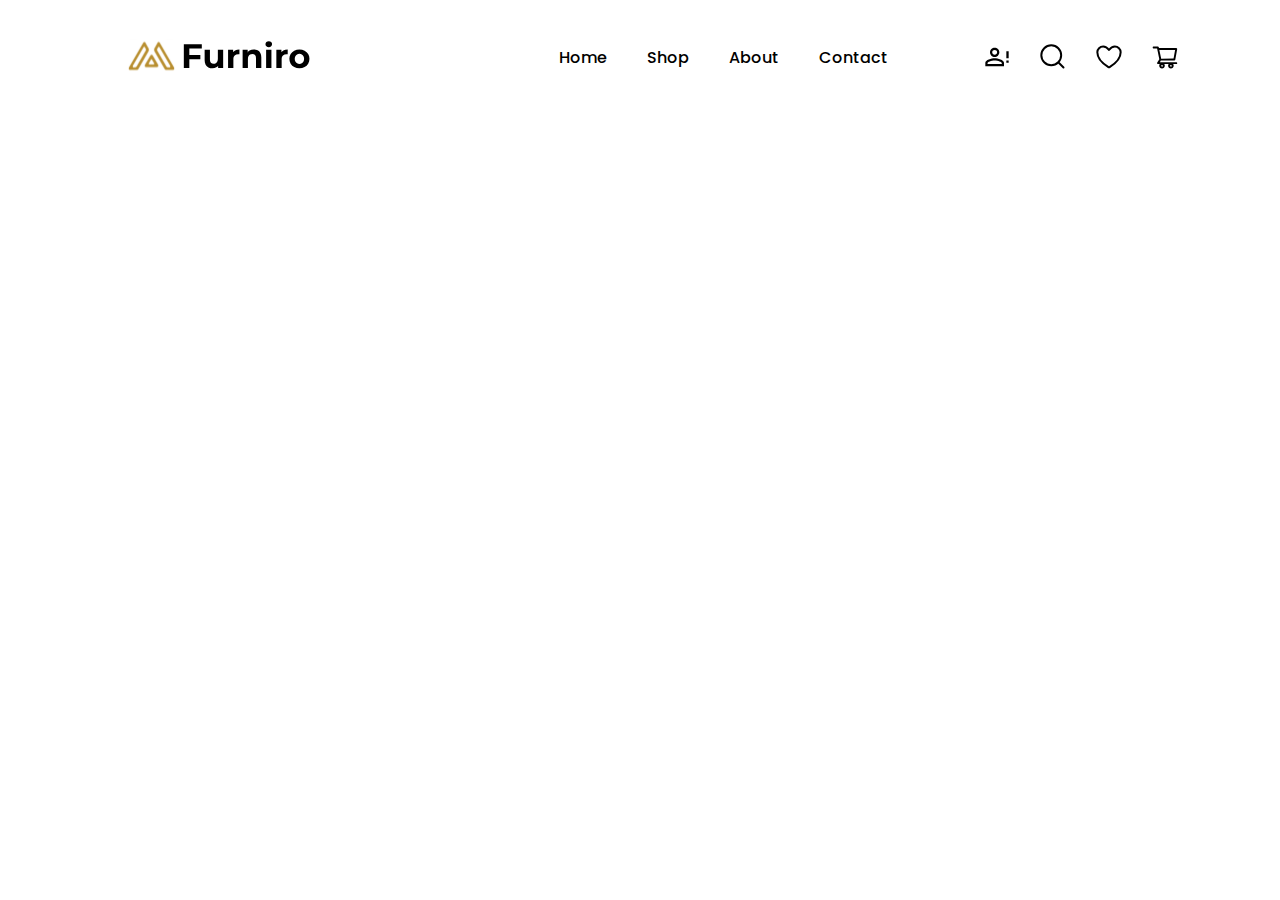
==== sitetext.html @ e3e08ecf "look here" ====
<!DOCTYPE html>
<html lang="en">
<head>
    <link rel="preconnect" href="https://fonts.googleapis.com">
    <link rel="preconnect" href="https://fonts.gstatic.com" crossorigin>
    <link href="https://fonts.googleapis.com/css2?family=Poppins:ital,wght@0,100;0,200;0,300;0,400;0,500;0,600;0,700;0,800;0,900;1,100;1,200;1,300;1,400;1,500;1,600;1,700;1,800;1,900&display=swap" rel="stylesheet">
    <link rel="stylesheet" href="mystyle.css">
    <meta charset="UTF-8">
    <meta name="viewport" content="width=device-width, initial-scale=1.0">
    <title>Furniro</title>
   
</head>
<body>
    <header class="header_wrap"> 
        <a class="header_image" href="#"> <img src="pngs/Frame 168.svg" alt="Furniro_image"> </a>
            <div class="menu_buttons">
            <ul>
            <li><a href="#">Home</a></li>
            <li><a href="#">Shop</a></li>
            <li><a href="#">About</a></li>
            <li><a href="#">Contact</a></li>
            </ul>
            </div> 
        <div class="header_menu_images">
            <a href="#"><img src="pngs/mdi_account-alert-outline.svg" alt="account"></a>
            <a href="#"><img src="pngs/akar-icons_search.svg" alt="search"></a>
            <a href="#"><img src="pngs/akar-icons_heart.svg" alt="favourites"></a>
            <a href="#"><img src="pngs/ant-design_shopping-cart-outlined.svg" alt="cart"></a>
        </div>
    </body>
</html>
---- mystyle.css ----
@font-face {
    font-family: 'Poppins';
    src: local("Poppins-Regular"),
    url("Poppins.ttf") format("ttf"),
    url("Poppins.svg") format("svg");

}

@media screen and (max-width: 650px) {
    .header_wrap {
      float: none;
      display: block;
      text-align: left;
      align-items: left;
    }
    .menu_buttons {
      float: none;
    }

   
  }

body {
    font-family: "Poppins", sans-serif;
    margin: 0 auto;
    max-width: 100%;
    display: flex;
    background-color: white;
}

.header_wrap {
    overflow: hidden;
    background-color: white;
    width: 100%;
    height: 100px;
    display: flex;
    justify-content: space-around;
    padding: 10px 20px;
}

.header_image {
    padding: 25px;
    width: 185px;
    height: 41px;
    position: relative;
    justify-content: flex-start;
}

.menu_buttons a {
    float: left;
    display: block;
    padding: 20px;
    color: black;
    font-size: 16px;
    line-height: 24px;
    font-weight: 500;
    font-family: 'Poppins';
    text-decoration: none;
    justify-content: flex-start
    
}

.menu_buttons li {
    display: inline;
    text-align: center;
    padding: 10px;
    
}

.header_menu_images {
width: 28px;
height: 28px;
display: flex;
gap: 28px;
align-items: center;
align-self: center;
justify-content: flex-end;

}
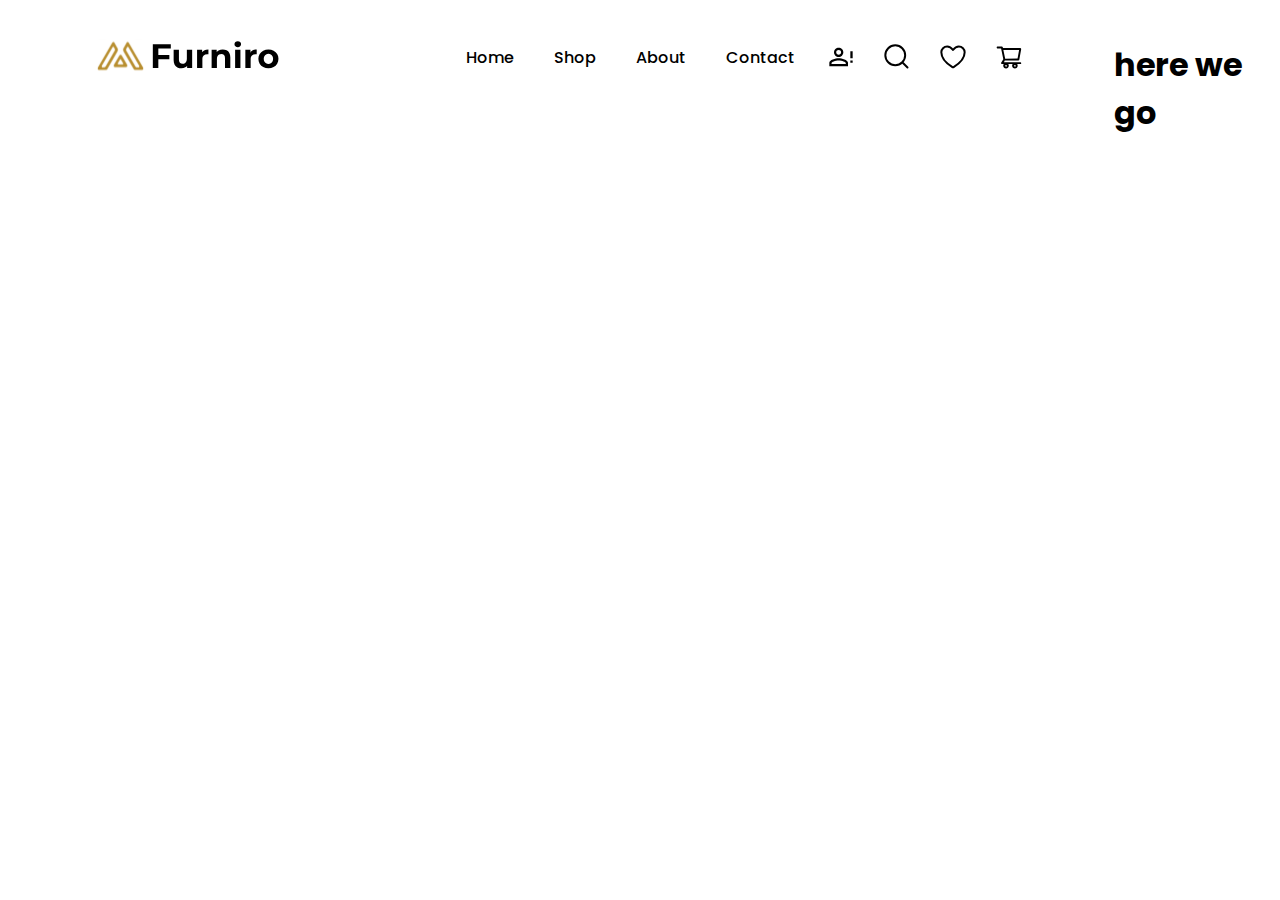
==== commit 03916750: "look here" ====
--- a/sitetext.html
+++ b/sitetext.html
@@ -10,6 +10,7 @@
     <title>Furniro</title>
    
 </head>
+
 <body>
     <header class="header_wrap"> 
         <a class="header_image" href="#"> <img src="pngs/Frame 168.svg" alt="Furniro_image"> </a>
@@ -27,6 +28,12 @@
             <a href="#"><img src="pngs/akar-icons_heart.svg" alt="favourites"></a>
             <a href="#"><img src="pngs/ant-design_shopping-cart-outlined.svg" alt="cart"></a>
         </div>
+        </header>
+        <main class="main-content">
+        <div class="container_newcollection">
+            <h1> here we go</h1>
+        </div>
+        </main>
     </body>
 </html>
     
--- a/mystyle.css
+++ b/mystyle.css
@@ -20,12 +20,16 @@
    
   }
 
+  
+
 body {
     font-family: "Poppins", sans-serif;
     margin: 0 auto;
     max-width: 100%;
     display: flex;
+    height: auto;
     background-color: white;
+    
 }
 
 .header_wrap {
@@ -76,4 +80,20 @@
 align-self: center;
 justify-content: flex-end;
 
+}
+
+.main-content {
+    padding: 20px;
+    display: flex;
+    align-items: center;
+    margin: 0 auto;
+    position: relative;
+}
+
+.container_newcollection {
+    background-image: url("pngs/scandinavian-interior-mockup-wall-decal-background\ 1.svg");
+    background-repeat: no-repeat;
+    background-size: cover;
+    
+
 }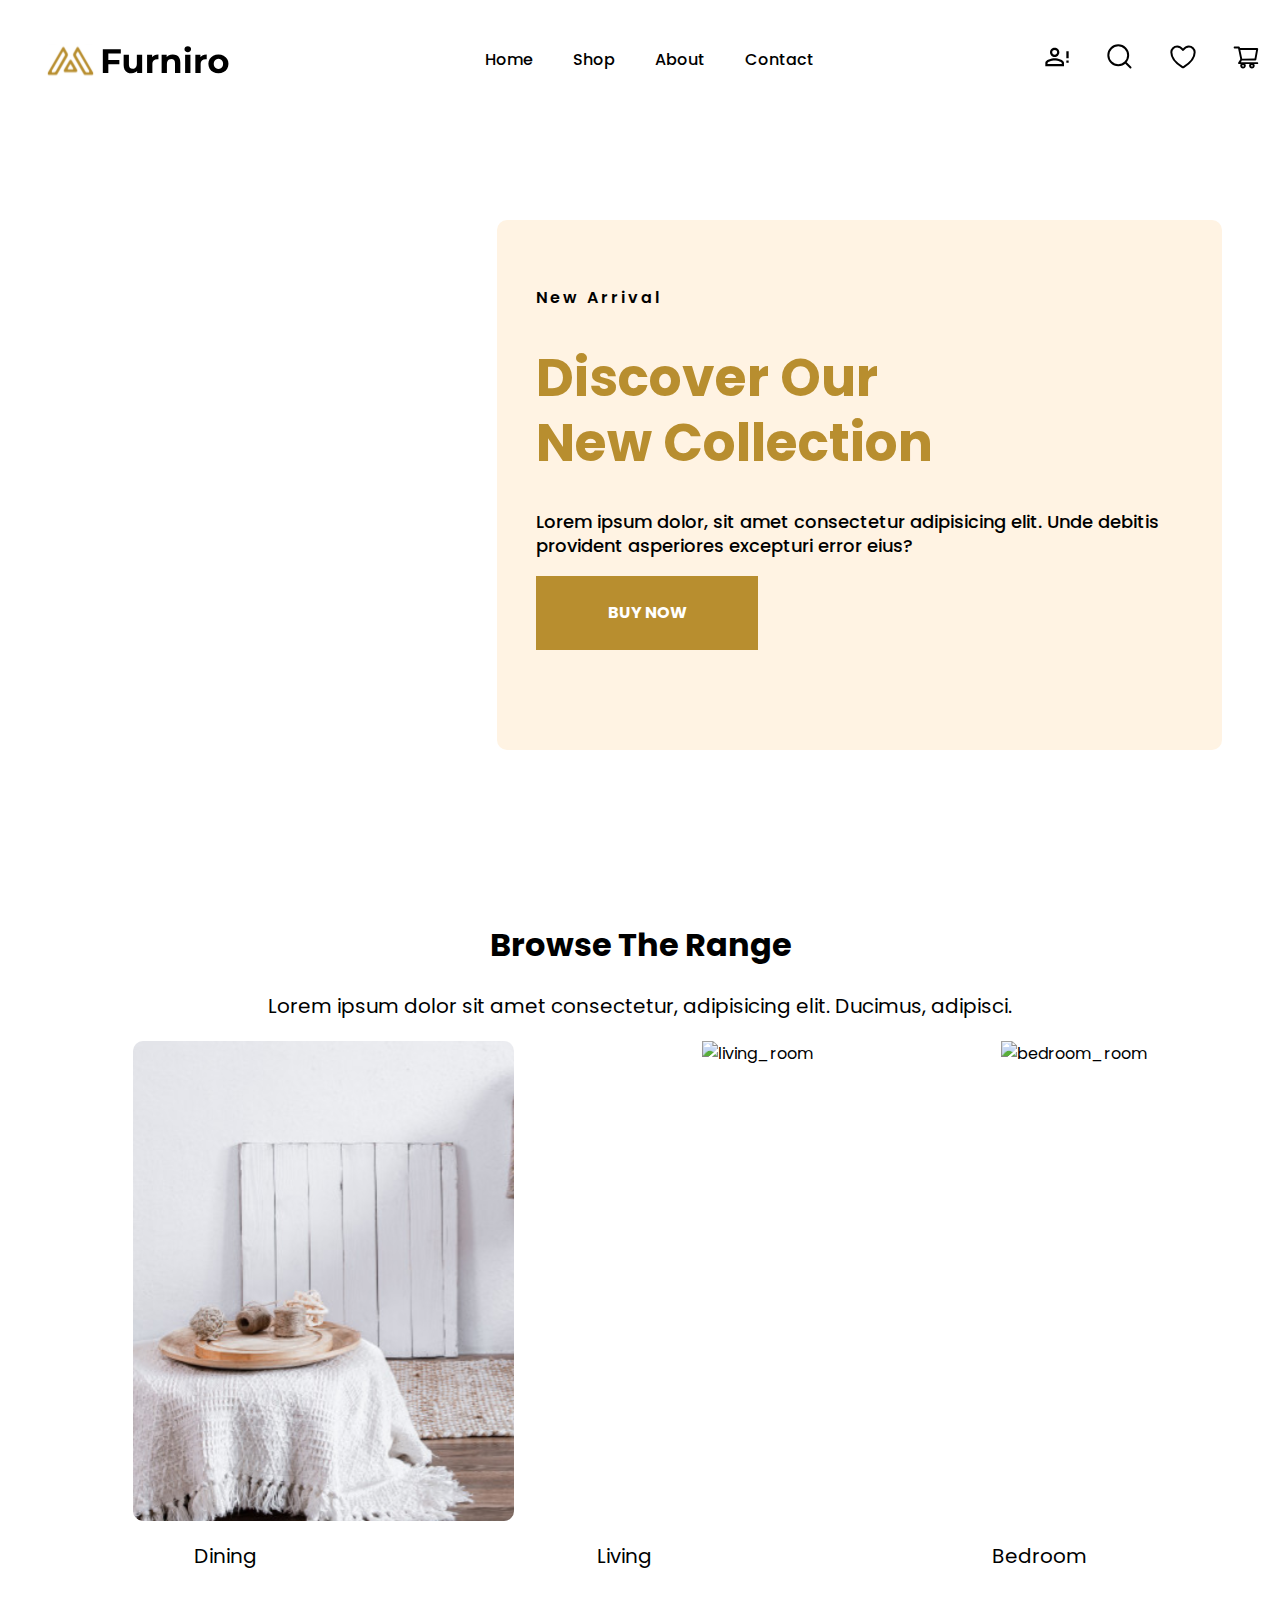
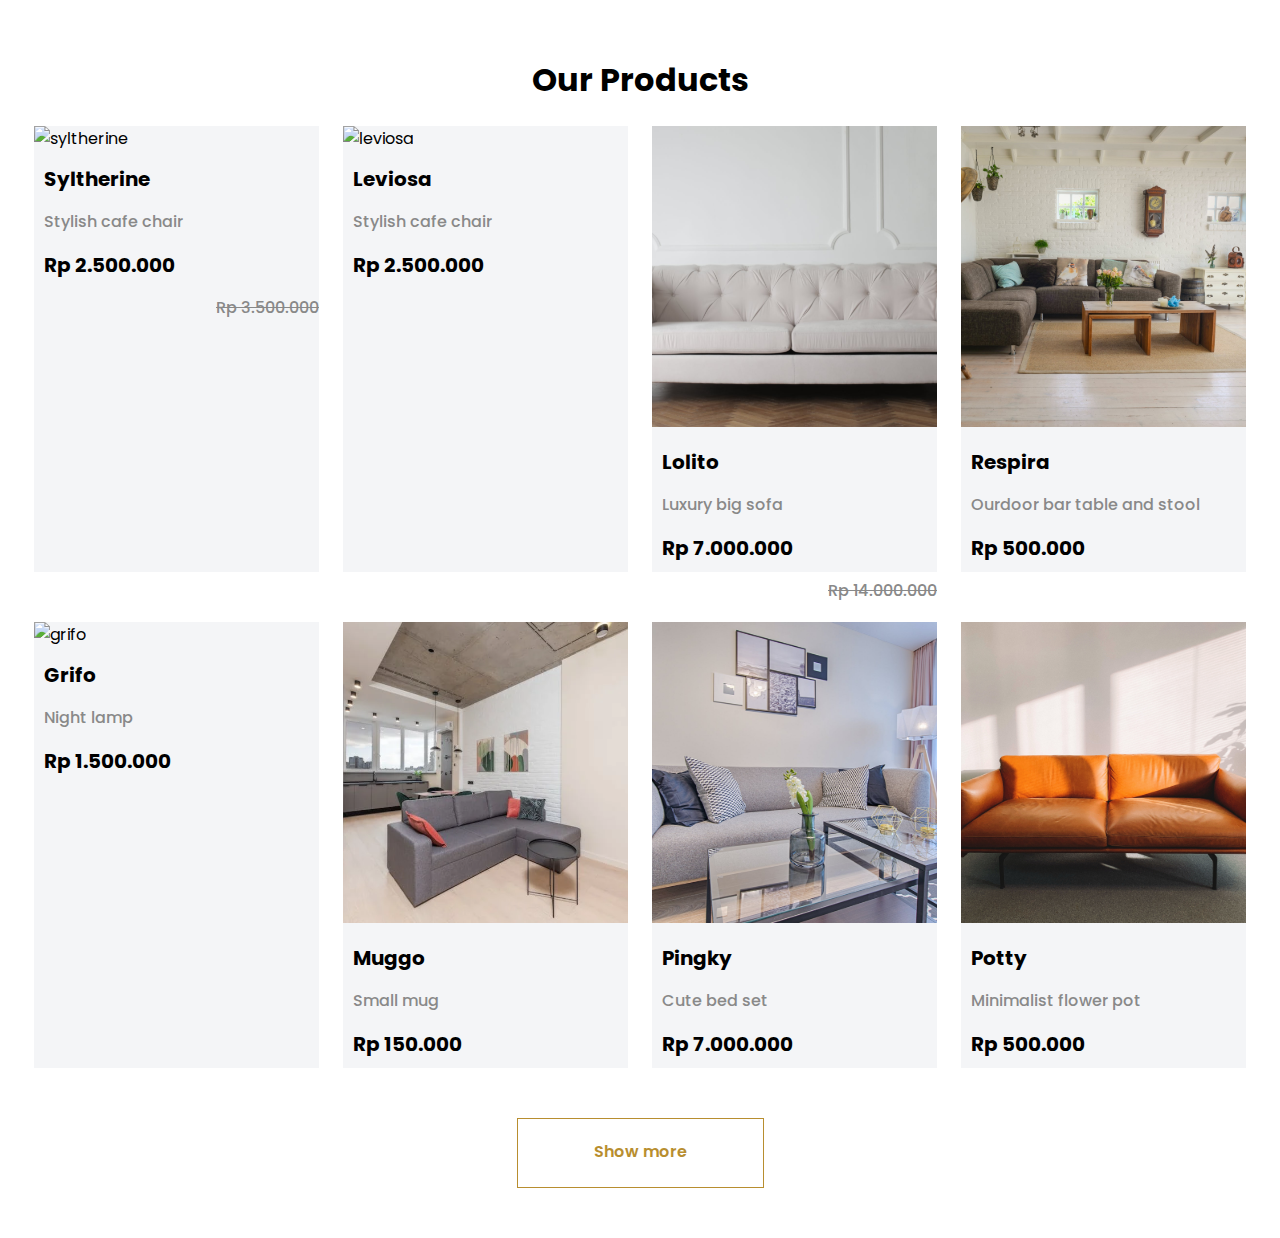
==== commit 671dcefa: "look here last" ====
--- a/sitetext.html
+++ b/sitetext.html
@@ -1,40 +1,128 @@
 <!DOCTYPE html>
 <html lang="en">
+
 <head>
-    <link rel="preconnect" href="https://fonts.googleapis.com">
-    <link rel="preconnect" href="https://fonts.gstatic.com" crossorigin>
-    <link href="https://fonts.googleapis.com/css2?family=Poppins:ital,wght@0,100;0,200;0,300;0,400;0,500;0,600;0,700;0,800;0,900;1,100;1,200;1,300;1,400;1,500;1,600;1,700;1,800;1,900&display=swap" rel="stylesheet">
-    <link rel="stylesheet" href="mystyle.css">
-    <meta charset="UTF-8">
-    <meta name="viewport" content="width=device-width, initial-scale=1.0">
-    <title>Furniro</title>
-   
+  <link rel="preconnect" href="https://fonts.googleapis.com" />
+  <link rel="preconnect" href="https://fonts.gstatic.com" crossorigin />
+  <link
+    href="https://fonts.googleapis.com/css2?family=Poppins:ital,wght@0,100;0,200;0,300;0,400;0,500;0,600;0,700;0,800;0,900;1,100;1,200;1,300;1,400;1,500;1,600;1,700;1,800;1,900&display=swap"
+    rel="stylesheet" />
+  <link rel="stylesheet" href="mystyle.css" />
+  <meta charset="UTF-8" />
+  <meta name="viewport" content="width=device-width, initial-scale=1.0" />
+  <title>Furniro</title>
 </head>
 
 <body>
-    <header class="header_wrap"> 
-        <a class="header_image" href="#"> <img src="pngs/Frame 168.svg" alt="Furniro_image"> </a>
-            <div class="menu_buttons">
-            <ul>
-            <li><a href="#">Home</a></li>
-            <li><a href="#">Shop</a></li>
-            <li><a href="#">About</a></li>
-            <li><a href="#">Contact</a></li>
-            </ul>
-            </div> 
-        <div class="header_menu_images">
-            <a href="#"><img src="pngs/mdi_account-alert-outline.svg" alt="account"></a>
-            <a href="#"><img src="pngs/akar-icons_search.svg" alt="search"></a>
-            <a href="#"><img src="pngs/akar-icons_heart.svg" alt="favourites"></a>
-            <a href="#"><img src="pngs/ant-design_shopping-cart-outlined.svg" alt="cart"></a>
+  <header class="header_wrap">
+    <a class="header_image" href="#">
+      <img src="pngs/Frame 168.svg" alt="Furniro_image" />
+    </a>
+    <nav class="menu__buttons">
+      <a href="#">Home</a>
+      <a href="#">Shop</a>
+      <a href="#">About</a>
+      <a href="#">Contact</a>
+    </nav>
+    <div class="header_menu_images">
+      <a href="#"><img src="pngs/mdi_account-alert-outline.svg" alt="account" /></a>
+      <a href="#"><img src="pngs/akar-icons_search.svg" alt="search" /></a>
+      <a href="#"><img src="pngs/akar-icons_heart.svg" alt="favourites" /></a>
+      <a href="#"><img src="pngs/ant-design_shopping-cart-outlined.svg" alt="cart" /></a>
+    </div>
+  </header>
+  <main class="main-content">
+    <!-- banner -->
+    <div class="container_newcollection">
+      <!-- Banner text -->
+      <div class="banner_text">
+        <p class="new_arrival">New Arrival</p>
+        <h1>Discover Our <br> New Collection</h1>
+        <p class="lorem">Lorem ipsum dolor, sit amet consectetur adipisicing elit. Unde debitis provident asperiores
+          excepturi error eius?</p>
+        <p class="buy_now">buy now</p>
+      </div>
+    </div>
+    <!-- Next block with cards -->
+    <div class="block_with_cards">
+      <div class="block_with_cards_text">
+        <h1>Browse The Range</h1>
+        <p>Lorem ipsum dolor sit amet consectetur, adipisicing elit. Ducimus, adipisci.</p>
+
+        <!-- Cards -->
+        <div class="block_with_cards_img">
+          <img src="pngs/Dining.svg" alt="dining_room">
+          <img src="pngs/Living.svg" alt="living_room">
+          <img src="pngs/Bedroom.svg" alt="bedroom_room">
         </div>
-        </header>
-        <main class="main-content">
-        <div class="container_newcollection">
-            <h1> here we go</h1>
+        <div class="block_with_cards_underline">
+          <p>Dining</p>
+          <p>Living</p>
+          <p>Bedroom</p>
         </div>
-        </main>
-    </body>
-</html>
-    
-   +      </div>
+    </div>
+    <!-- Products -->
+    <div class="products">
+      <h1>Our Products</h1>
+      <div class="first_cards">
+        <div class="syltherine_card">
+          <img src="pngs/sylthirine.svg" alt="syltherine">
+          <h1>Syltherine</h1>
+          <p>Stylish cafe chair</p>
+          <h1>Rp 2.500.000</h1>
+          <p>Rp 3.500.000</p>
+        </div>
+        <div class="leviosa_card">
+          <img src="pngs/leviosa.svg" alt="leviosa">
+          <h1>Leviosa</h1>
+          <p>Stylish cafe chair</p>
+          <h1>Rp 2.500.000</h1>
+        </div>
+        <div class="lolito_card">
+          <img src="pngs/lolito.svg" alt="lolito">
+          <h1>Lolito</h1>
+          <p>Luxury big sofa</p>
+          <h1>Rp 7.000.000</h1>
+          <p>Rp 14.000.000</p>
+        </div>
+        <div class="respira_card">
+          <img src="pngs/respira.svg" alt="respira">
+          <h1>Respira</h1>
+          <p>Ourdoor bar table and stool</p>
+          <h1>Rp 500.000</h1>
+        </div>
+      </div>
+      <div class="second_cards">
+        <div class="grifo_card">
+          <img src="pngs/grifo.svg" alt="grifo">
+          <h1>Grifo</h1>
+          <p>Night lamp</p>
+          <h1>Rp 1.500.000</h1>
+        </div>
+        <div class="muggo_card">
+        <img src="pngs/muggo.svg" alt="muggo">
+        <h1>Muggo</h1>
+        <p>Small mug</p>
+        <h1>Rp 150.000</h1>
+        </div>
+        <div class="pingky_card">
+        <img src="pngs/pingky.svg" alt="pingky">
+        <h1>Pingky</h1>
+        <p>Cute bed set</p>
+        <h1>Rp 7.000.000</h1>
+        </div>
+        <div class="potty_card">
+        <img src="pngs/potty.svg" alt="potty">
+        <h1>Potty</h1>
+        <p>Minimalist flower pot</p>
+        <h1>Rp 500.000</h1>
+        </div>
+      </div>
+      <a href="#" class="show_more_products">Show more</a>
+
+    </div>
+  </main>
+</body>
+
+</html>--- a/mystyle.css
+++ b/mystyle.css
@@ -1,99 +1,420 @@
 @font-face {
-    font-family: 'Poppins';
-    src: local("Poppins-Regular"),
-    url("Poppins.ttf") format("ttf"),
-    url("Poppins.svg") format("svg");
-
-}
-
-@media screen and (max-width: 650px) {
-    .header_wrap {
-      float: none;
-      display: block;
-      text-align: left;
-      align-items: left;
-    }
-    .menu_buttons {
-      float: none;
-    }
-
-   
+  font-family: "Poppins";
+  src: local("Poppins") url("./fonts/fontname.ttf") format("ttf");
+}
+
+body {
+  font-family: "Poppins", sans-serif;
+  display: flex;
+  flex-direction: column;
+  margin: 0;
+  padding: 0;
+}
+
+.header_wrap {
+  overflow: hidden;
+  background-color: white;
+  height: 100px;
+  display: flex;
+  padding: 10px 20px;
+  justify-content: space-between;
+  align-items: center;
+}
+
+.header_image {
+  padding: 25px;
+  width: 185px;
+  height: 41px;
+  position: relative;
+  justify-content: flex-start;
+}
+
+.menu__buttons {
+  display: flex;
+  gap: 40px;
+  justify-content: center;
+  align-items: center;
+}
+
+.menu__buttons a {
+  color: black;
+  font-size: 16px;
+  line-height: 24px;
+  font-weight: 500;
+  font-family: "Poppins";
+  text-decoration: none;
+  justify-content: space-between;
+}
+
+.header_menu_images {
+  display: flex;
+  gap: 35px;
+  align-items: right;
+  align-self: center;
+  justify-content: flex-end;
+}
+
+.main-content {
+  display: flex;
+  align-items: center;
+  position: relative;
+  flex-direction: column;
+}
+
+.container_newcollection {
+  background-image: url("./pngs/bg.svg");
+  background-repeat: no-repeat;
+  background-position: center center;
+  background-size: cover;
+  min-height: 730px;
+  width: 100%;
+  display: flex;
+  justify-content: flex-end;
+  align-items: center;
+}
+
+
+
+.banner_text {
+  padding: 50px 43px 37px 39px;
+  flex-direction: column;
+  background-color: #FFF3E3;
+  width: 643px;
+  height: 443px;
+  margin-right: 58px;
+  border-radius: 10px;
+  text-align: left;
+  align-items: center;
+}
+
+.new_arrival {
+  font-weight: 600;
+  font-size: 16px;
+  line-height: 24px;
+  letter-spacing: 3px;
+}
+
+.banner_text h1 {
+  font-weight: 700;
+  font-size: 52px;
+  line-height: 65px;
+  color: #B88E2F;
+}
+
+.lorem {
+  font-weight: 500;
+  font-size: 18px;
+  line-height: 24px;  
+}
+
+.buy_now {
+  display: flex;
+  width: 222px;
+  height: 74px;
+  background-color: #B88E2F;
+  justify-content:center;
+  text-align: center;
+  text-decoration: none;
+  text-transform: uppercase;
+  color: white;
+  font-size: 16px;
+  align-items: center;
+  font-weight: 700;
+}
+
+.block_with_cards {
+  padding: 50px;
+  text-align: center;
+  align-items: center;
+  flex-direction: column;
+  width: 1183px;
+  height: 685px;
+}
+.block_with_cards_text {
+  padding-bottom: 50px;
+}
+
+.block_with_cards_text h1 {
+  font-weight: 700;
+  font-size: 32px;
+  line-height: 48px;
+}
+
+.block_with_cards_text p {
+  font-weight: 400;
+  font-size: 20px;
+  line-height: 30px;
+}
+
+.block_with_cards_img {
+  
+  display: flex;
+  justify-content: space-around;
+  gap: 20px;
+ 
+}
+
+.block_with_cards_underline {
+  align-items: center;
+  display: flex;
+  text-align: center;
+  flex-direction: row;  
+  justify-content: space-around;
+  gap: 50px;
+  font-weight: 600;
+  font-size: 24px;
+  line-height: 36px;
+  
+}
+
+.products  {
+  display: flex;
+  flex-direction: column;
+  text-align: center;
+  margin: 0 auto;
+  width: 1236px;
+  height: 1084;
+}
+
+.first_cards {
+  display: flex;
+  flex-direction: row;
+  justify-content: space-around;
+}
+
+.syltherine_card {
+  width: 285px;
+  height: 446px;
+  background-color: #F4F5F7;
+  text-align: left;
+}
+
+.syltherine_card h1 {
+  font-size: 20px;
+  color: black;
+  padding-left: 10px;
+}
+
+.syltherine_card p {
+  font-size: 16px;
+  font-weight: 500;
+  line-height: 24px;
+  color: #898989;
+  padding-left: 10px;
+  
+}
+
+.syltherine_card p:nth-of-type(2) {
+  text-decoration: line-through;
+  justify-content: flex-end;
+  display: flex;
+  padding-bottom: 200px;
+}
+
+.leviosa_card {
+  width: 285px;
+  height: 446px;
+  background-color: #F4F5F7;
+  text-align: left;
+}
+
+.leviosa_card h1 {
+  font-size: 20px;
+  color: black;
+  padding-left: 10px;
+}
+
+.leviosa_card p {
+  font-size: 16px;
+  font-weight: 500;
+  line-height: 24px;
+  color: #898989;
+  padding-left: 10px;
+}
+
+.lolito_card {
+    width: 285px;
+    height: 446px;
+    background-color: #F4F5F7;
+    text-align: left;
+}
+
+.lolito_card h1 {
+  font-size: 20px;
+  color: black;
+  padding-left: 10px;
+}
+
+.lolito_card p {
+  font-size: 16px;
+  font-weight: 500;
+  line-height: 24px;
+  color: #898989;
+  padding-left: 10px;
+  
+}
+
+.lolito_card p:nth-of-type(2) {
+  text-decoration: line-through;
+  justify-content: flex-end;
+  display: flex;
+  padding-bottom: 200px;
+}
+
+.respira_card {
+  width: 285px;
+  height: 446px;
+  background-color: #F4F5F7;
+  text-align: left;
+}
+
+.respira_card h1 {
+  font-size: 20px;
+  color: black;
+  padding-left: 10px;
+}
+
+.respira_card p {
+  font-size: 16px;
+  font-weight: 500;
+  line-height: 24px;
+  color: #898989;
+  padding-left: 10px;
+  
+}
+
+.second_cards {
+  display: flex;
+  flex-direction: row;
+  justify-content: space-around;
+  margin-top: 50px;
+}
+
+.grifo_card {
+  width: 285px;
+  height: 446px;
+  background-color: #F4F5F7;
+  text-align: left;
+}
+
+.grifo_card h1 {
+  font-size: 20px;
+  color: black;
+  padding-left: 10px;
+}
+
+.grifo_card p {
+  font-size: 16px;
+  font-weight: 500;
+  line-height: 24px;
+  color: #898989;
+  padding-left: 10px;
+  
+}
+
+.muggo_card {
+  width: 285px;
+  height: 446px;
+  background-color: #F4F5F7;
+  text-align: left;
+}
+
+.muggo_card h1 {
+  font-size: 20px;
+  color: black;
+  padding-left: 10px;
+}
+
+.muggo_card p {
+  font-size: 16px;
+  font-weight: 500;
+  line-height: 24px;
+  color: #898989;
+  padding-left: 10px;
+  
+}
+
+.pingky_card {
+  width: 285px;
+  height: 446px;
+  background-color: #F4F5F7;
+  text-align: left;
+}
+
+.pingky_card h1 {
+  font-size: 20px;
+  color: black;
+  padding-left: 10px;
+}
+
+.pingky_card p {
+  font-size: 16px;
+  font-weight: 500;
+  line-height: 24px;
+  color: #898989;
+  padding-left: 10px;
+  
+}
+
+.potty_card {
+  width: 285px;
+  height: 446px;
+  background-color: #F4F5F7;
+  text-align: left;
+}
+
+.potty_card h1 {
+  font-size: 20px;
+  color: black;
+  padding-left: 10px;
+}
+
+.potty_card p {
+  font-size: 16px;
+  font-weight: 500;
+  line-height: 24px;
+  color: #898989;
+  padding-left: 10px;
+  
+}
+
+.products a {
+  display: flex;
+  color: #B88E2F;
+  text-decoration: none;
+  font-weight: 600;
+  flex-direction: column;
+  align-items: center;
+  text-align: center;
+  margin: 50px auto;
+  width: 245px;
+  height: 48px;
+  padding-top: 20px;
+  border: solid 1px #B88E2F;
+}
+
+
+
+
+
+@media screen and (max-width: 768px) {
+  .header_menu_images {
+    display: none;
   }
 
-  
-
-body {
-    font-family: "Poppins", sans-serif;
-    margin: 0 auto;
-    max-width: 100%;
-    display: flex;
-    height: auto;
-    background-color: white;
-    
-}
-
-.header_wrap {
-    overflow: hidden;
-    background-color: white;
-    width: 100%;
-    height: 100px;
-    display: flex;
-    justify-content: space-around;
-    padding: 10px 20px;
-}
-
-.header_image {
-    padding: 25px;
-    width: 185px;
-    height: 41px;
-    position: relative;
-    justify-content: flex-start;
-}
-
-.menu_buttons a {
-    float: left;
-    display: block;
-    padding: 20px;
-    color: black;
-    font-size: 16px;
-    line-height: 24px;
-    font-weight: 500;
-    font-family: 'Poppins';
-    text-decoration: none;
-    justify-content: flex-start
-    
-}
-
-.menu_buttons li {
-    display: inline;
-    text-align: center;
-    padding: 10px;
-    
-}
-
-.header_menu_images {
-width: 28px;
-height: 28px;
-display: flex;
-gap: 28px;
-align-items: center;
-align-self: center;
-justify-content: flex-end;
-
-}
-
-.main-content {
-    padding: 20px;
+  .header_menu_mobile {
     display: flex;
     align-items: center;
-    margin: 0 auto;
-    position: relative;
-}
-
-.container_newcollection {
-    background-image: url("pngs/scandinavian-interior-mockup-wall-decal-background\ 1.svg");
-    background-repeat: no-repeat;
-    background-size: cover;
-    
-
-}+    justify-content: center;
+    height: fit-content;
+  }
+
+  .header_menu_mobile button {
+    font-size: 32px;
+    border-radius: 10px;
+    border: none;
+    outline: none;
+    background-color: black;
+    color: white;
+  }
+}
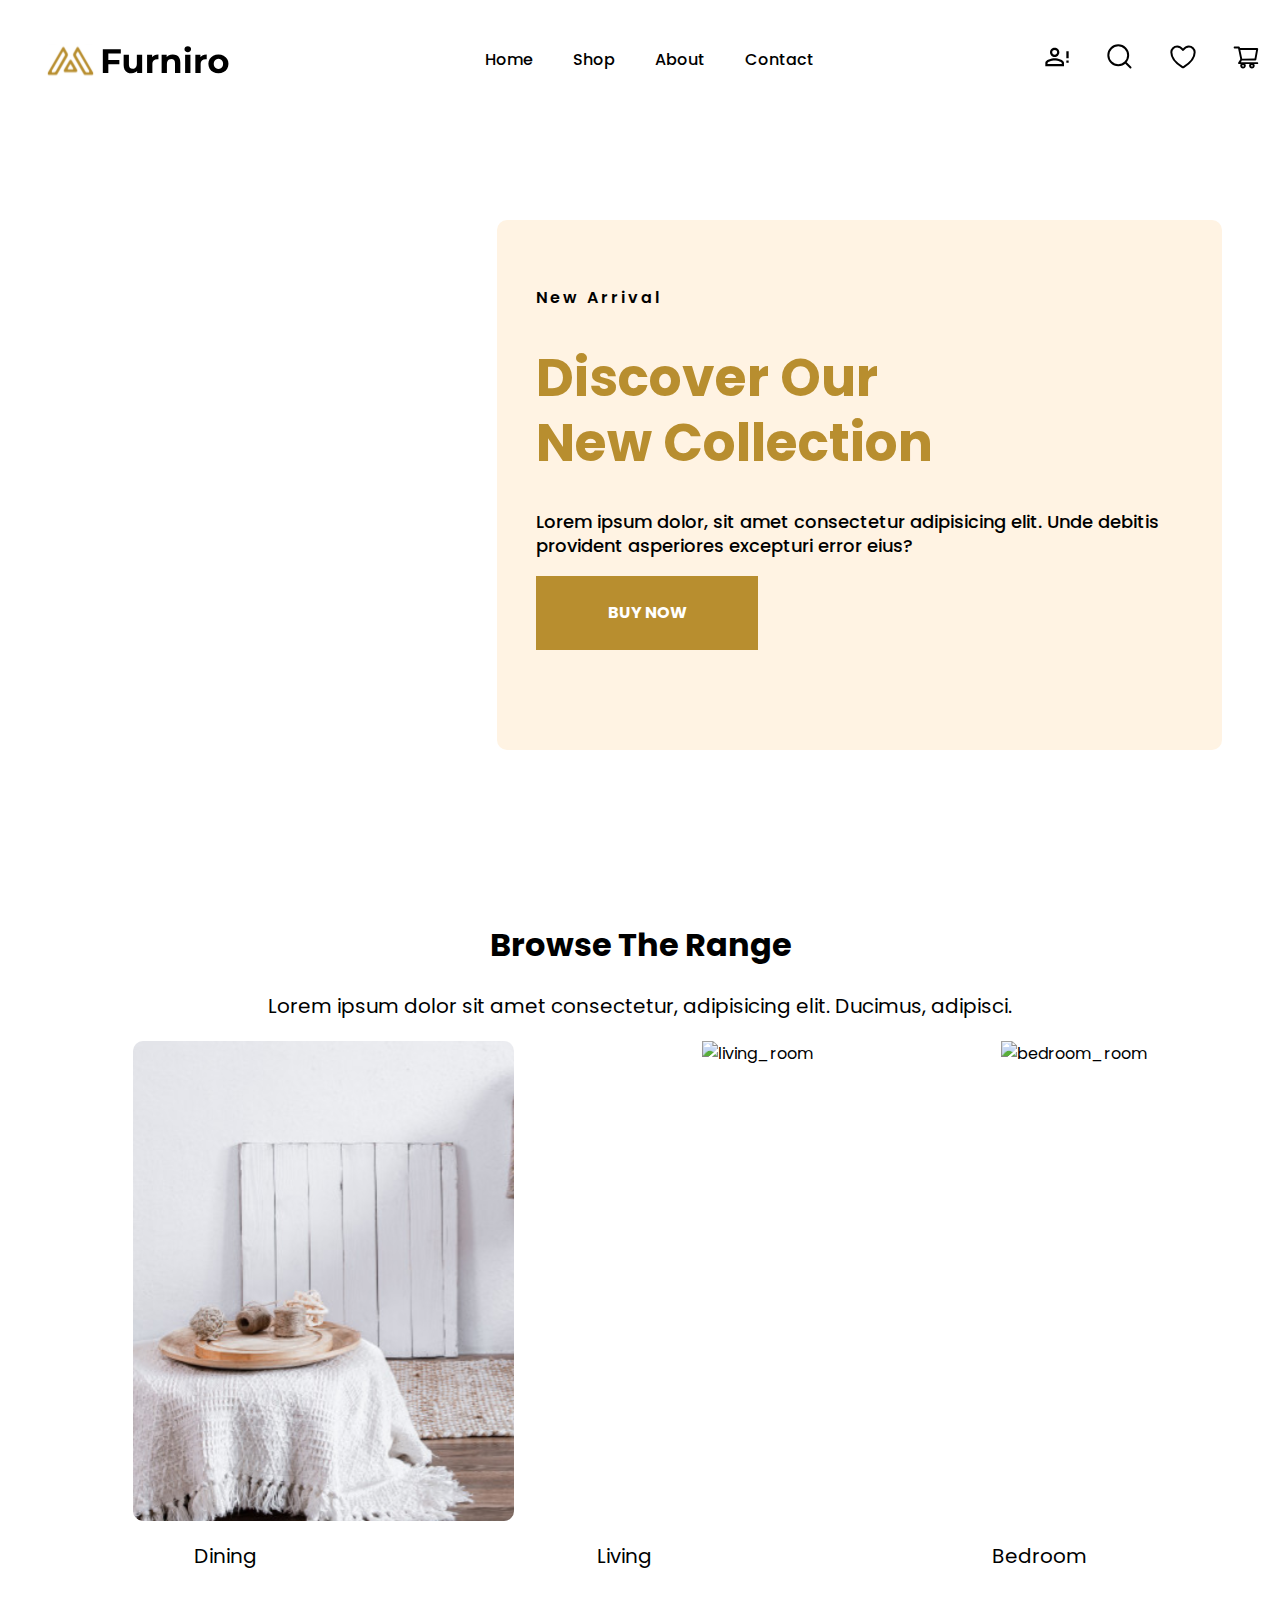
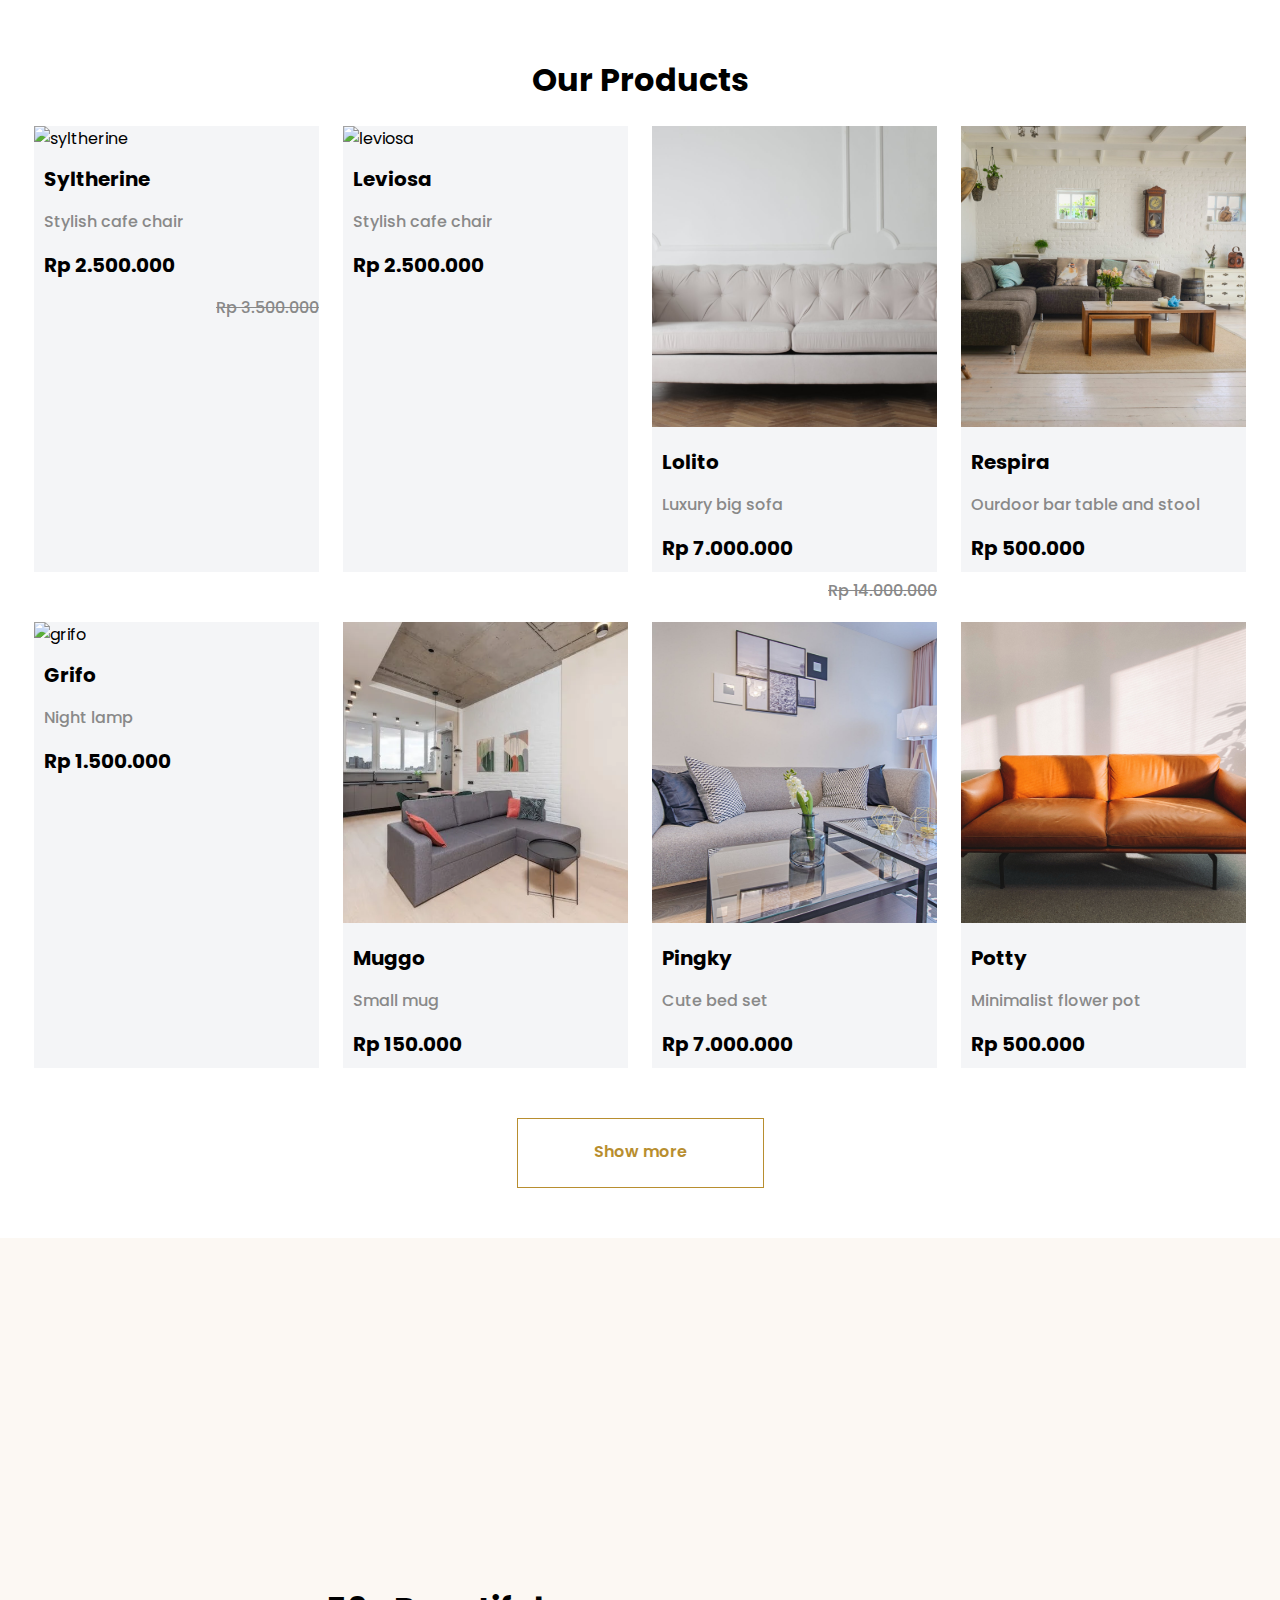
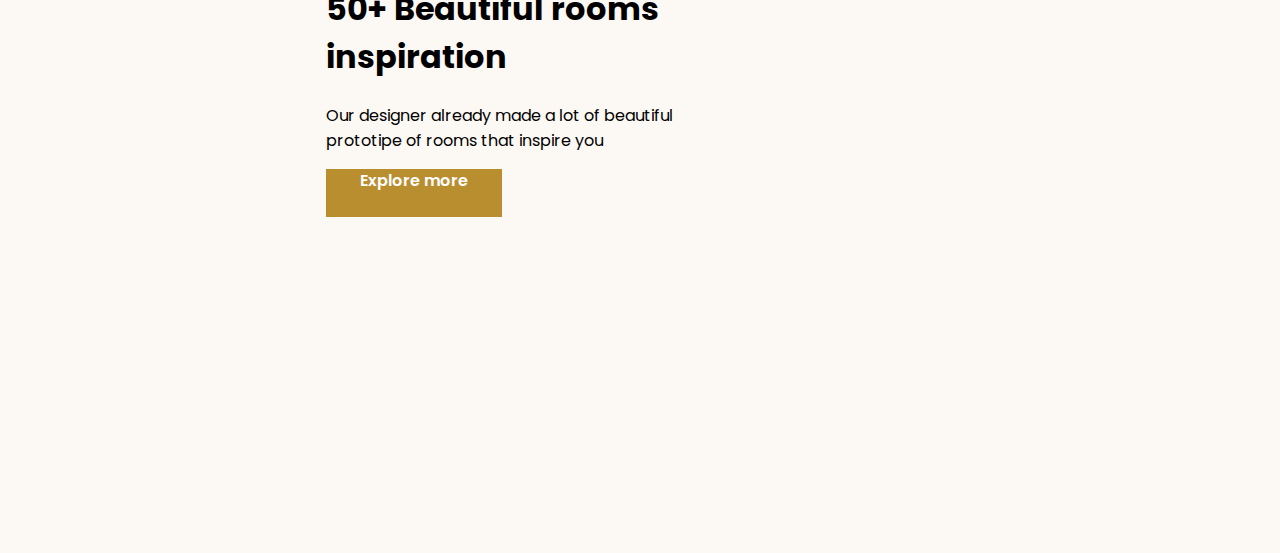
==== commit 8d742eed: "look here" ====
--- a/sitetext.html
+++ b/sitetext.html
@@ -120,8 +120,17 @@
         </div>
       </div>
       <a href="#" class="show_more_products">Show more</a>
+    </div>
+    <!-- Next block "Explore more" -->
+     <div class="container_beautiful_rooms">
+      <div class="beautiful_rooms_desc"> 
+        <h1>50+ Beautiful rooms <br> inspiration</h1>
+        <p>Our designer already made a lot of beautiful <br> prototipe of rooms that inspire you</p>
+        <h1>Explore more</h1>
+      </div>
 
-    </div>
+
+     </div>
   </main>
 </body>
 
--- a/mystyle.css
+++ b/mystyle.css
@@ -393,6 +393,34 @@
   border: solid 1px #B88E2F;
 }
 
+.container_beautiful_rooms {
+  width: 100%;
+  display: flex;
+  flex-direction: column;
+
+}
+
+.beautiful_rooms_desc {
+  padding: 326px;
+  background-color: #FCF8F3 ;
+  background-position: center;
+  background-size: cover;
+  flex-direction: column;
+  
+}
+
+.beautiful_rooms_desc h1:nth-of-type(2) {
+  font-size: 16px;
+  font-weight: 600;
+  color: white;
+  background-color:#B88E2F;
+  width: 176px;
+  height: 48px;
+  line-height: 24px;
+  text-align: center;
+  
+  
+}
 
 
 
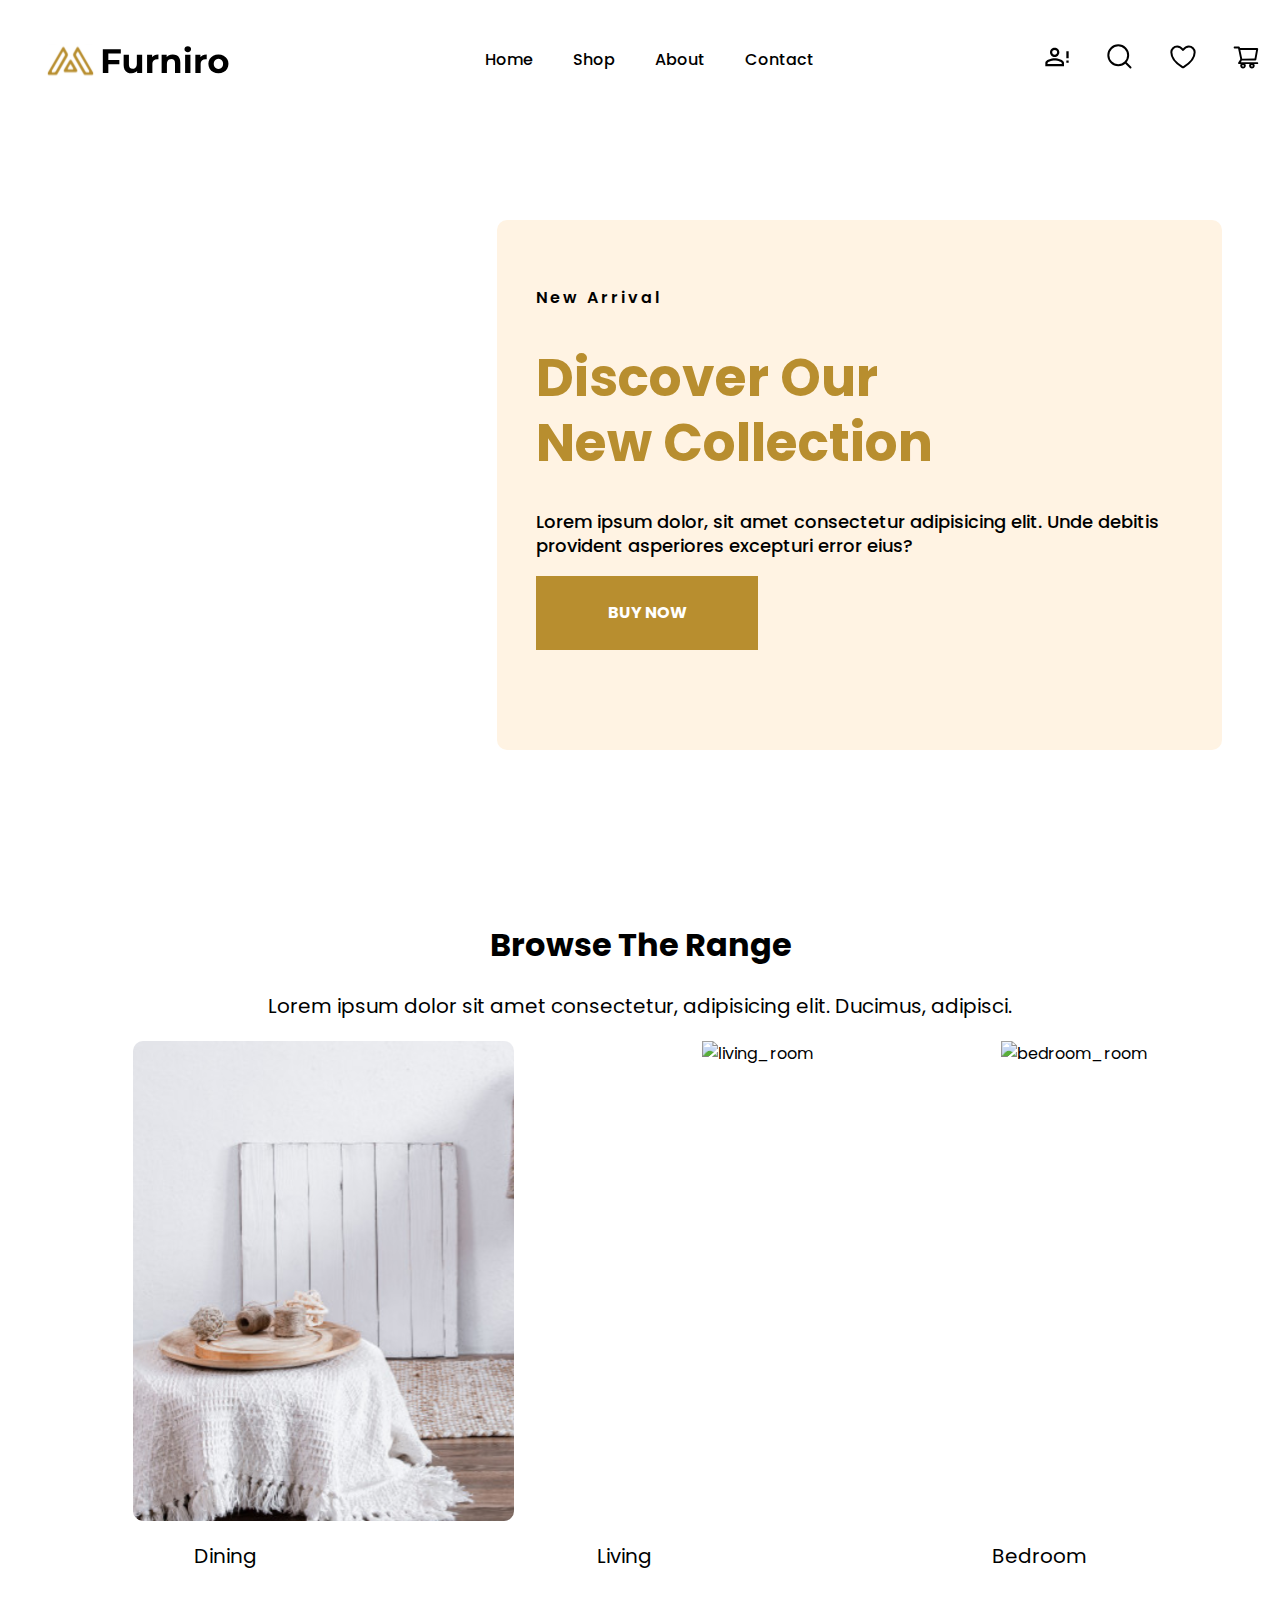
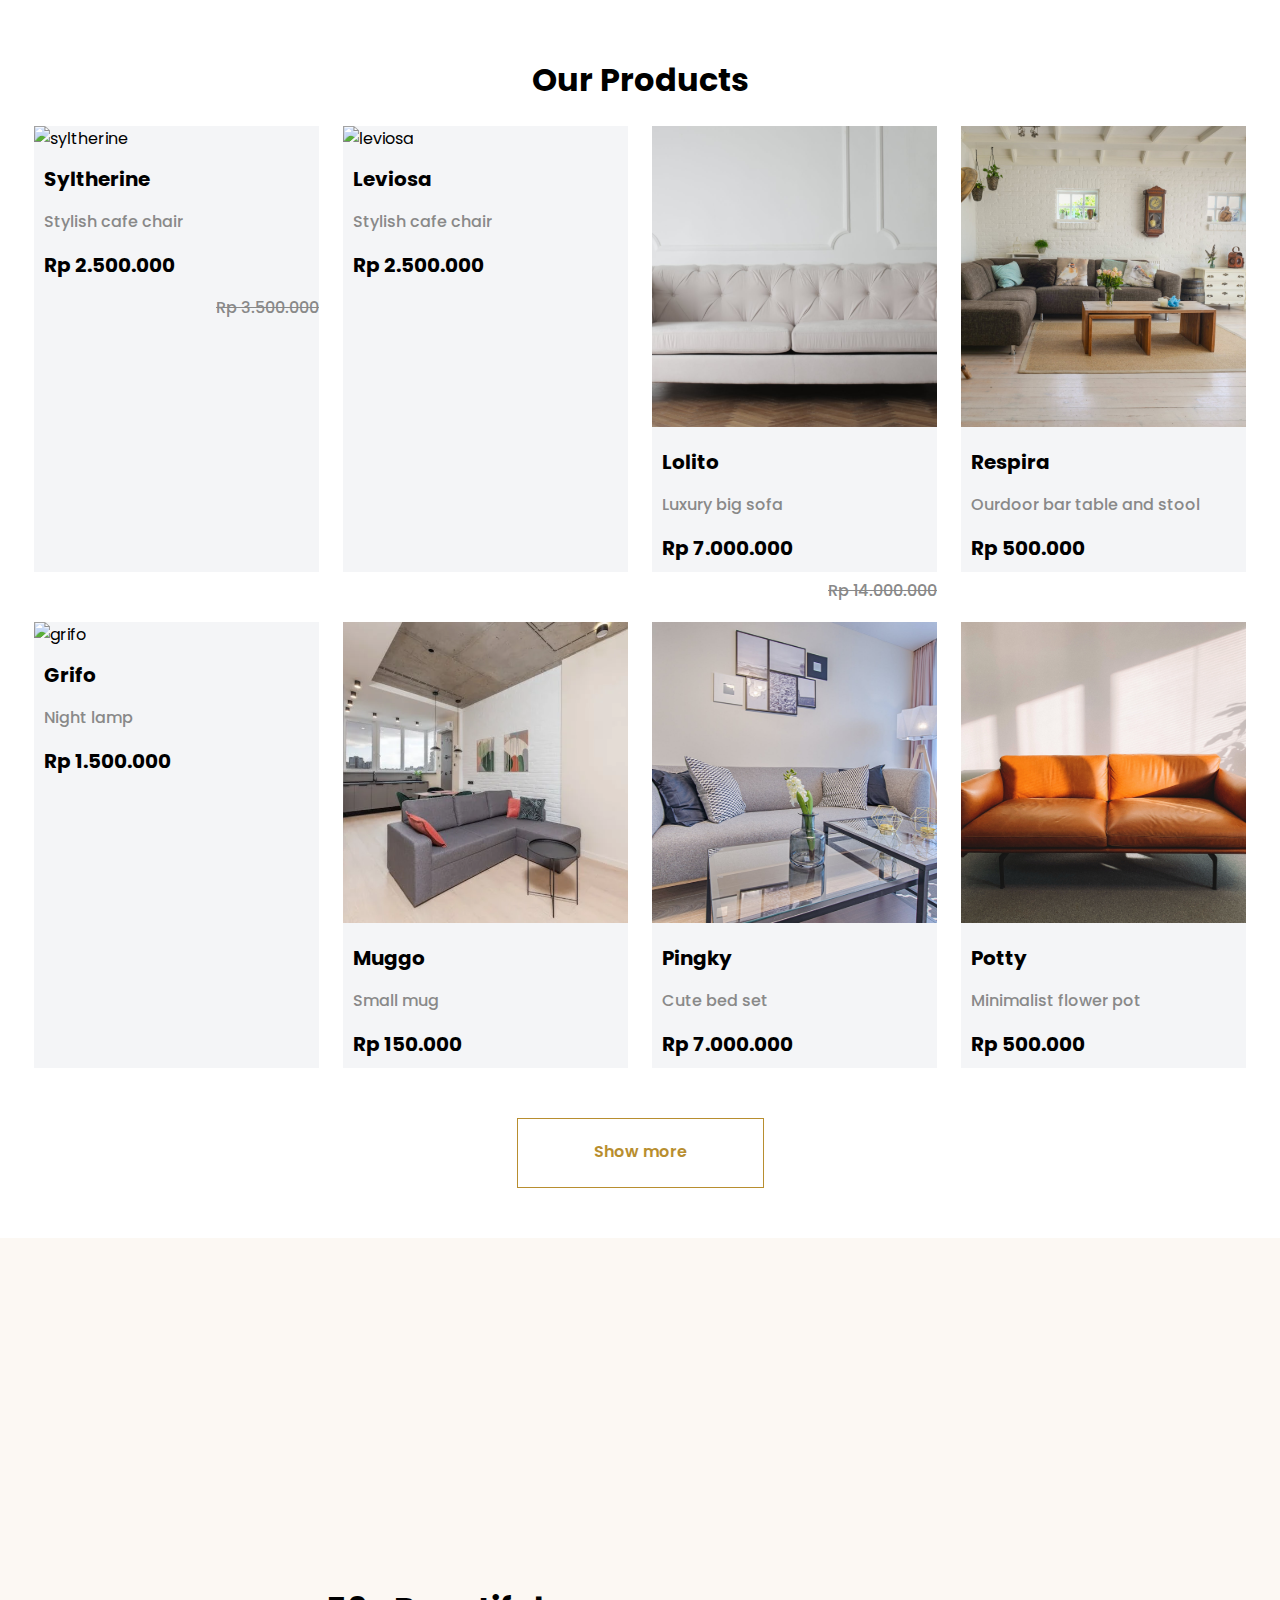
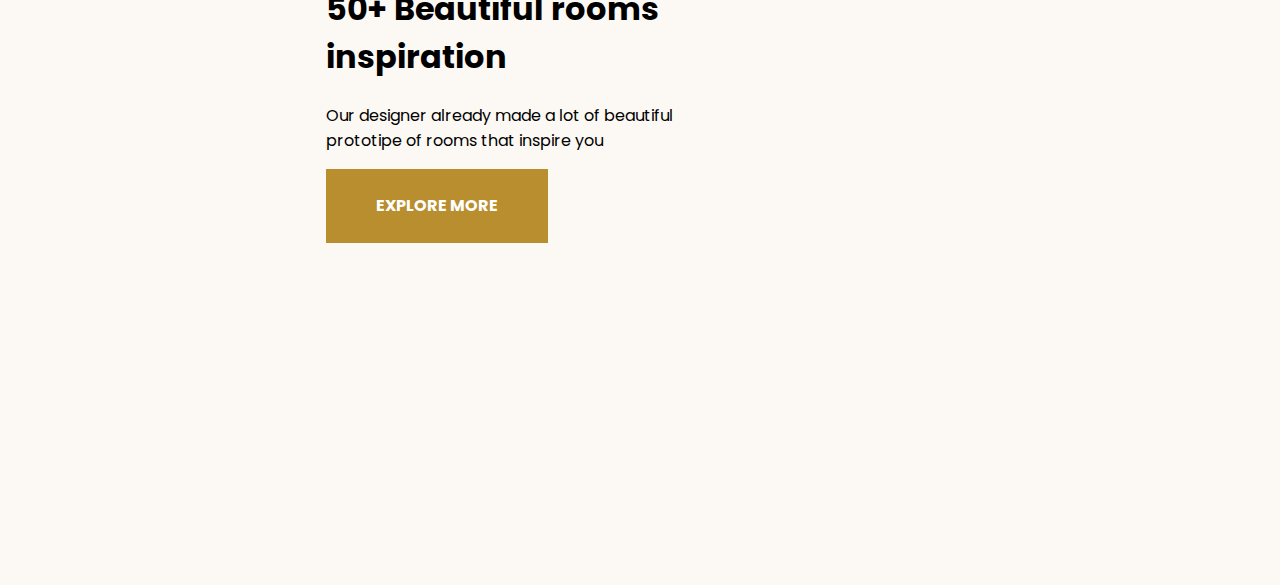
==== commit 1dbb13bd: "look here" ====
--- a/sitetext.html
+++ b/sitetext.html
@@ -126,7 +126,7 @@
       <div class="beautiful_rooms_desc"> 
         <h1>50+ Beautiful rooms <br> inspiration</h1>
         <p>Our designer already made a lot of beautiful <br> prototipe of rooms that inspire you</p>
-        <h1>Explore more</h1>
+        <p class="explore_more">Explore more</p>
       </div>
 
 
--- a/mystyle.css
+++ b/mystyle.css
@@ -409,18 +409,20 @@
   
 }
 
-.beautiful_rooms_desc h1:nth-of-type(2) {
-  font-size: 16px;
-  font-weight: 600;
-  color: white;
-  background-color:#B88E2F;
-  width: 176px;
-  height: 48px;
-  line-height: 24px;
-  text-align: center;
-  
-  
-}
+.explore_more {
+    display: flex;
+    width: 222px;
+    height: 74px;
+    background-color: #B88E2F;
+    justify-content:center;
+    text-align: center;
+    text-decoration: none;
+    text-transform: uppercase;
+    color: white;
+    font-size: 16px;
+    align-items: center;
+    font-weight: 700;
+  }
 
 
 
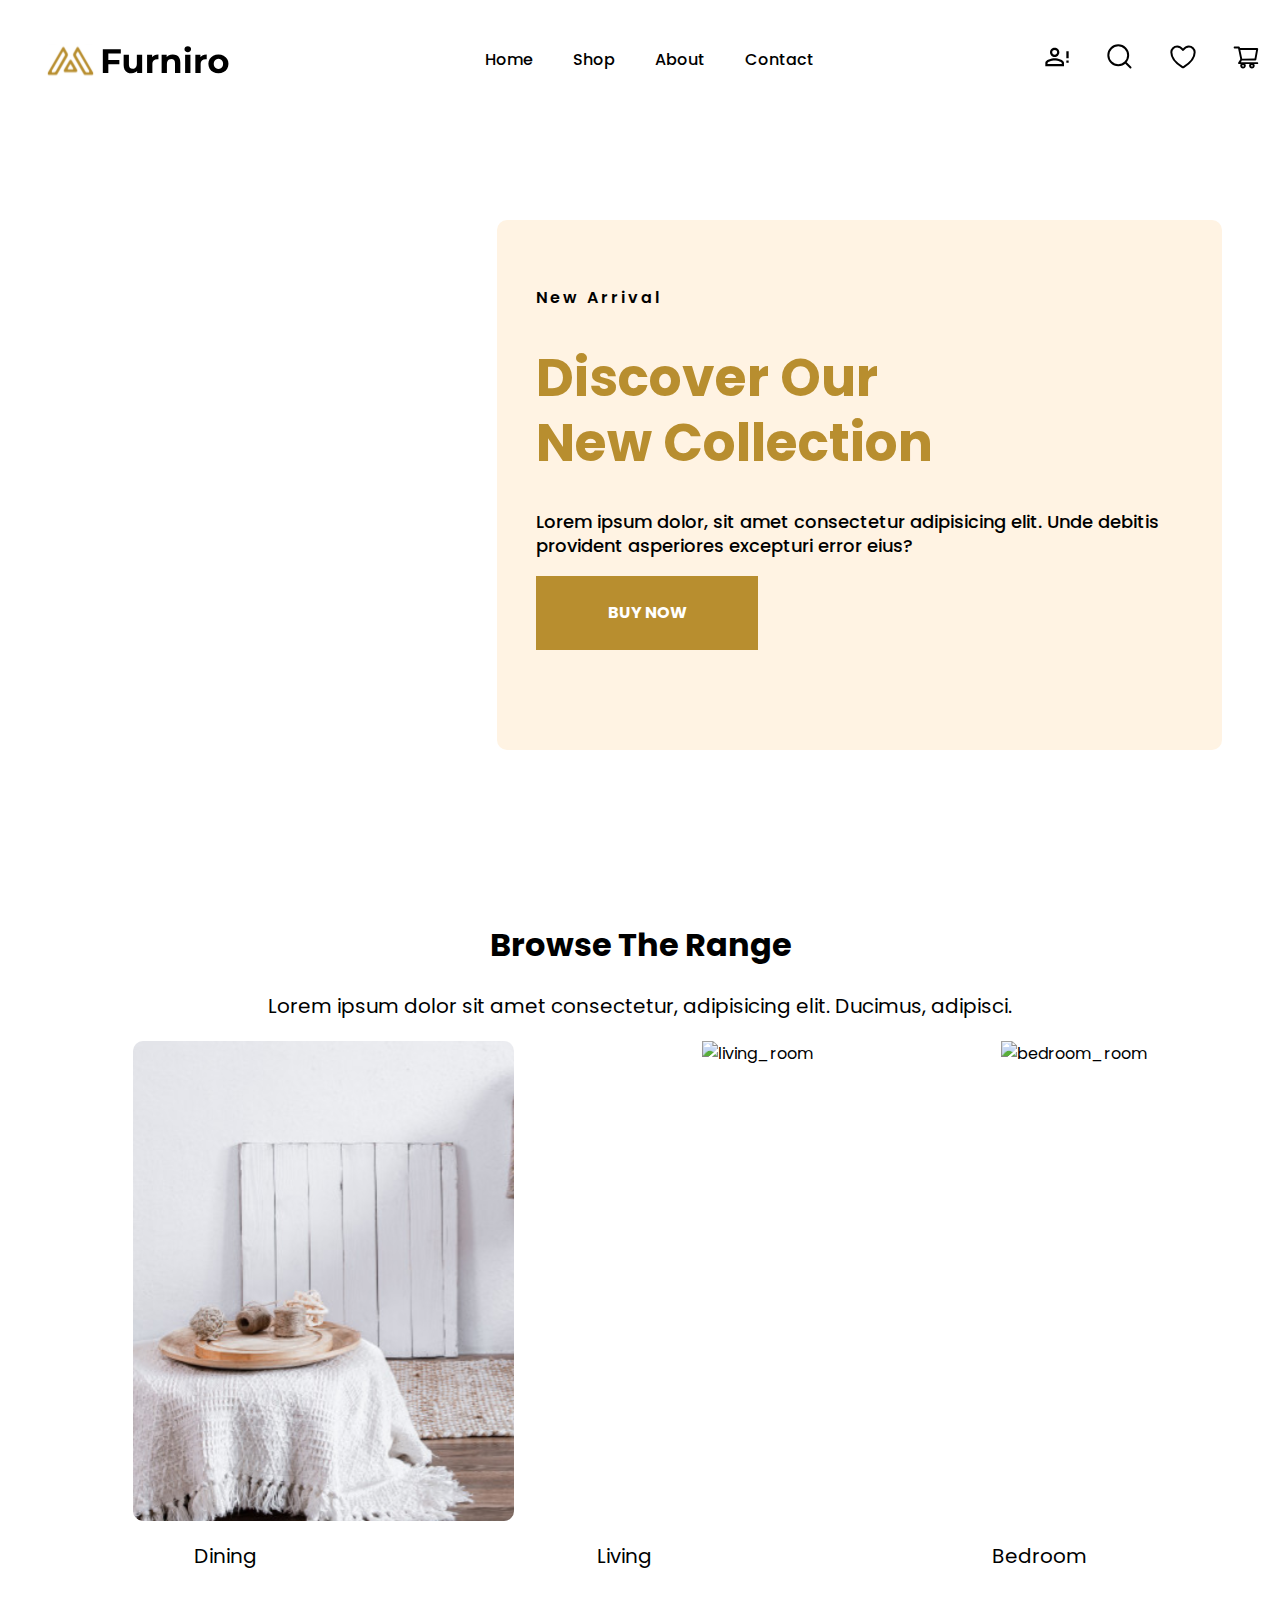
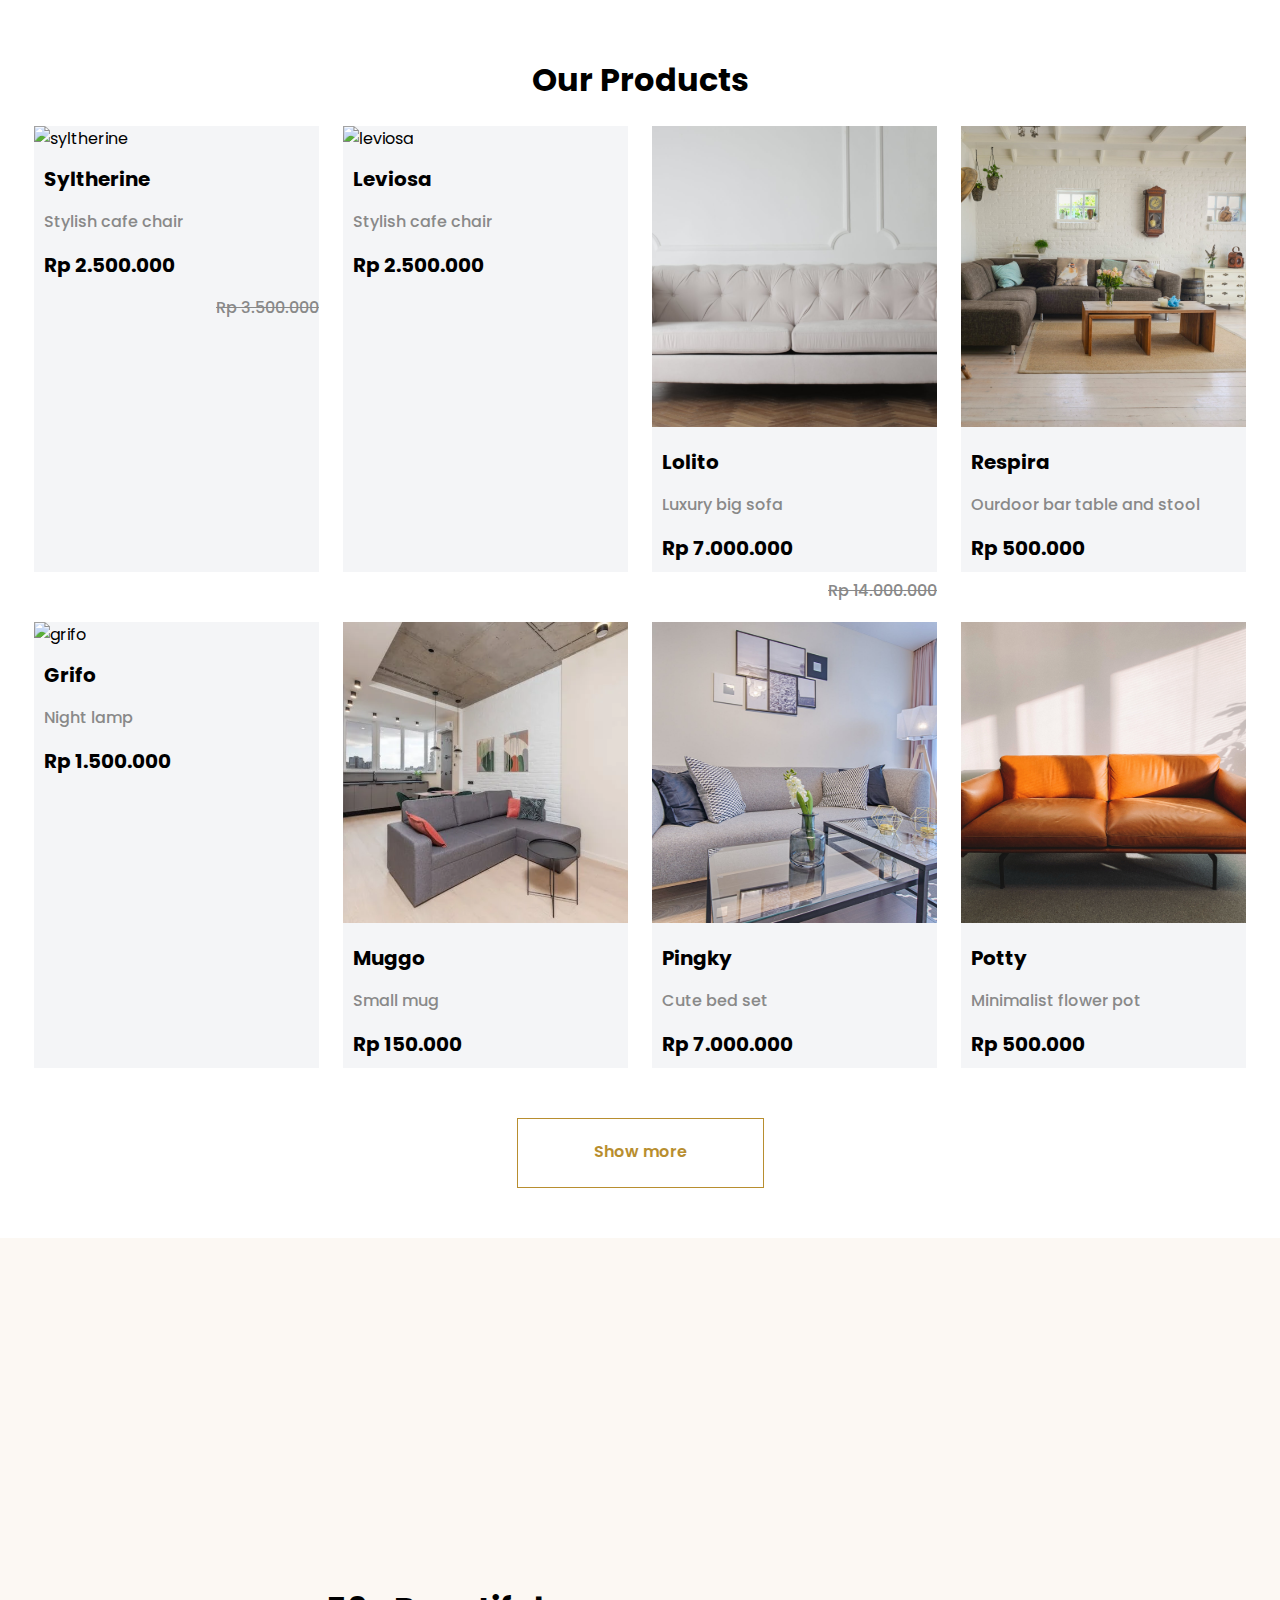
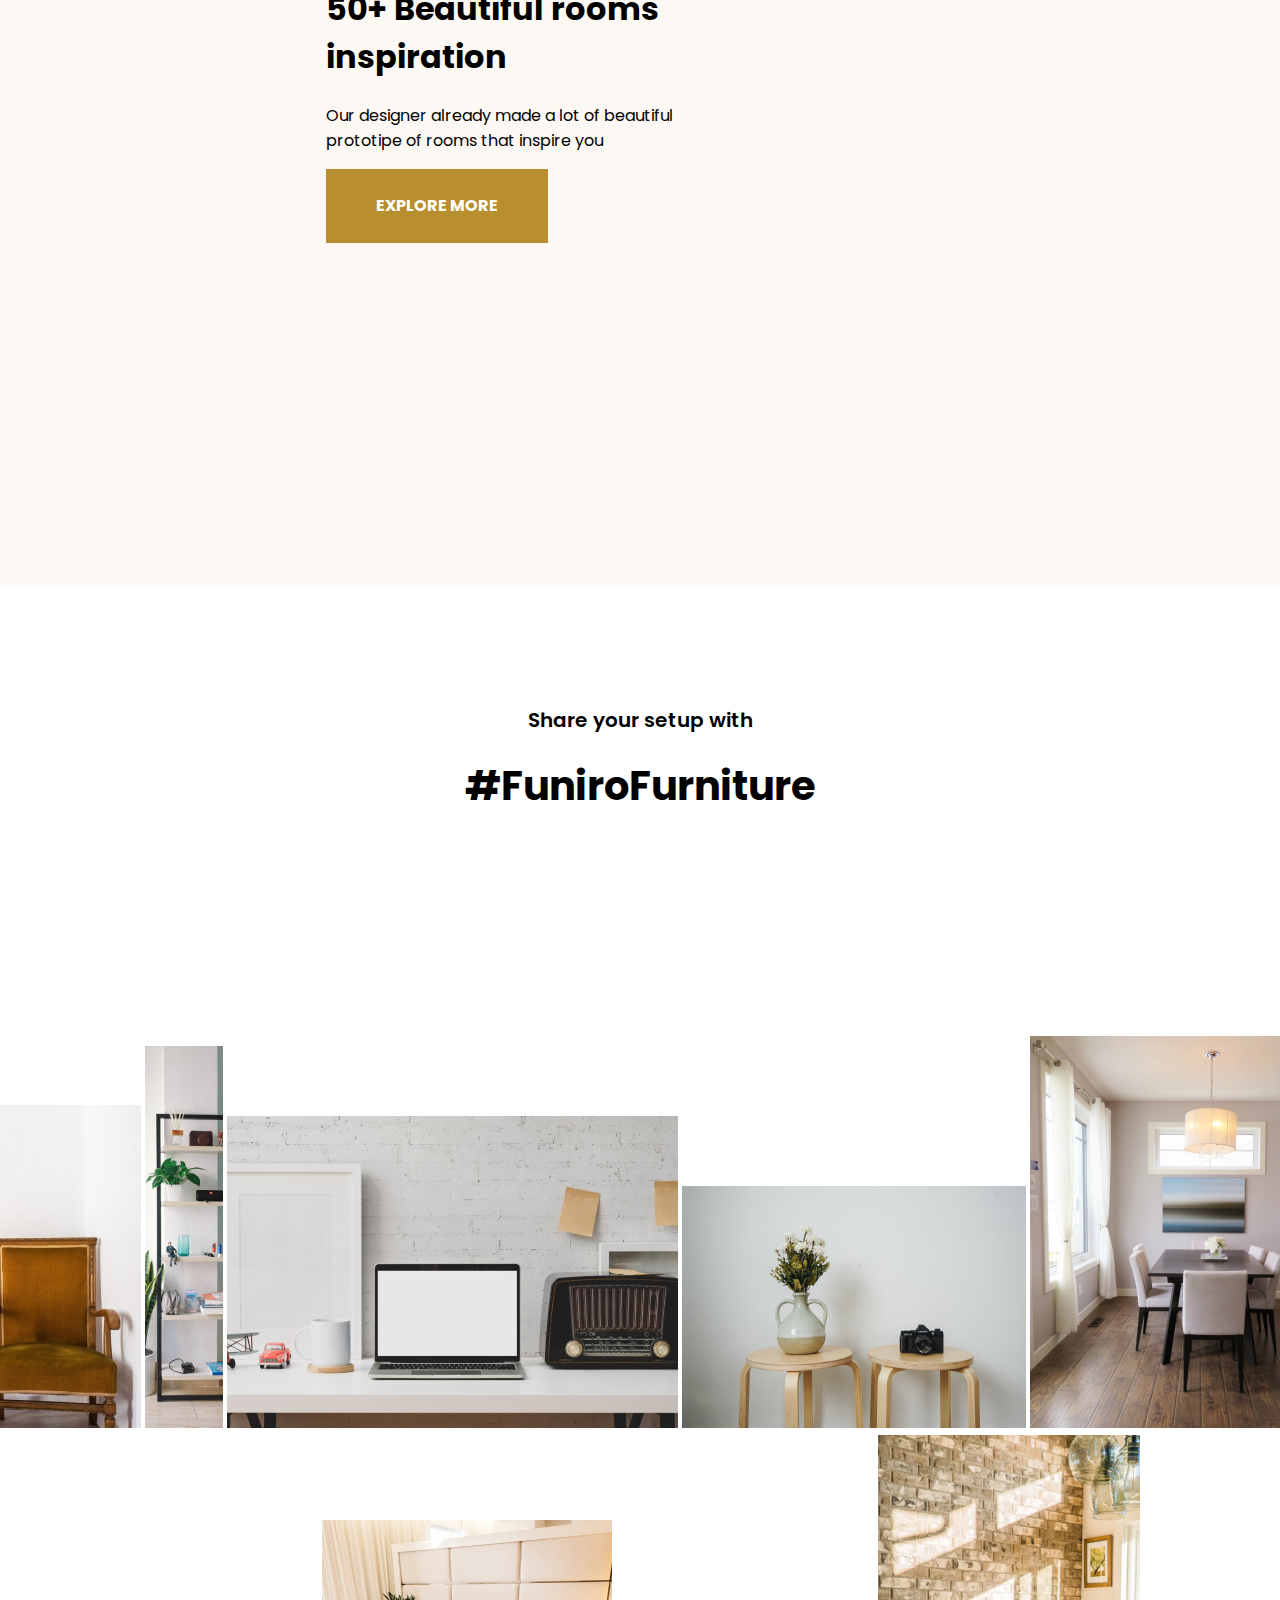
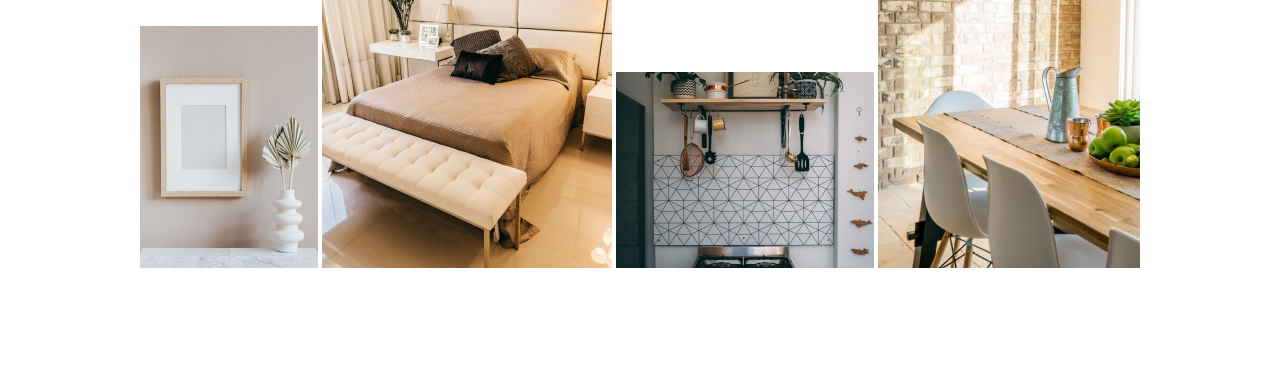
==== commit 5b8a1616: "look here" ====
--- a/sitetext.html
+++ b/sitetext.html
@@ -40,7 +40,7 @@
         <h1>Discover Our <br> New Collection</h1>
         <p class="lorem">Lorem ipsum dolor, sit amet consectetur adipisicing elit. Unde debitis provident asperiores
           excepturi error eius?</p>
-        <p class="buy_now">buy now</p>
+        <a href="#" class="buy_now">buy now</a>
       </div>
     </div>
     <!-- Next block with cards -->
@@ -128,6 +128,24 @@
         <p>Our designer already made a lot of beautiful <br> prototipe of rooms that inspire you</p>
         <p class="explore_more">Explore more</p>
       </div>
+     </div>
+     <div class="container_share_setup">
+      <div class="share_setup_desc">
+        <p>Share your setup with</p>
+        <h1>#FuniroFurniture</h1>
+      </div>
+      <div class="share_setup_img">
+        <img src="image1.png" alt="image1">
+        <img src="img2.png" alt="img2">
+        <img src="img3.png" alt="img3">
+        <img src="img4.png" alt="img4">
+        <img src="img5.png" alt="img5">
+        <img src="img6.png" alt="img6">
+        <img src="img7.png" alt="img7">
+        <img src="img8.png" alt="img8">
+        <img src="img9.png" alt="img9">
+      </div>
+
 
 
      </div>
--- a/mystyle.css
+++ b/mystyle.css
@@ -174,6 +174,7 @@
   margin: 0 auto;
   width: 1236px;
   height: 1084;
+  
 }
 
 .first_cards {
@@ -424,7 +425,33 @@
     font-weight: 700;
   }
 
-
+  .container_share_setup {
+    margin-top: 100px;
+    width: 1440px;
+    height: 780px;
+    text-align: center;
+  }
+  
+  .share_setup_desc p {
+    font-weight: 600;
+    font-size: 20px;
+    line-height: 30px;
+  }
+
+  .share_setup_desc h1 {
+    padding-bottom: 200px;
+    font-size: 40px;
+    font-weight: 700;
+    line-height: 48px;
+  }
+
+  .share_setup_img {
+    margin: 0 auto;
+    padding-bottom: 100px;
+  }
+
+
+ 
 
 
 @media screen and (max-width: 768px) {
